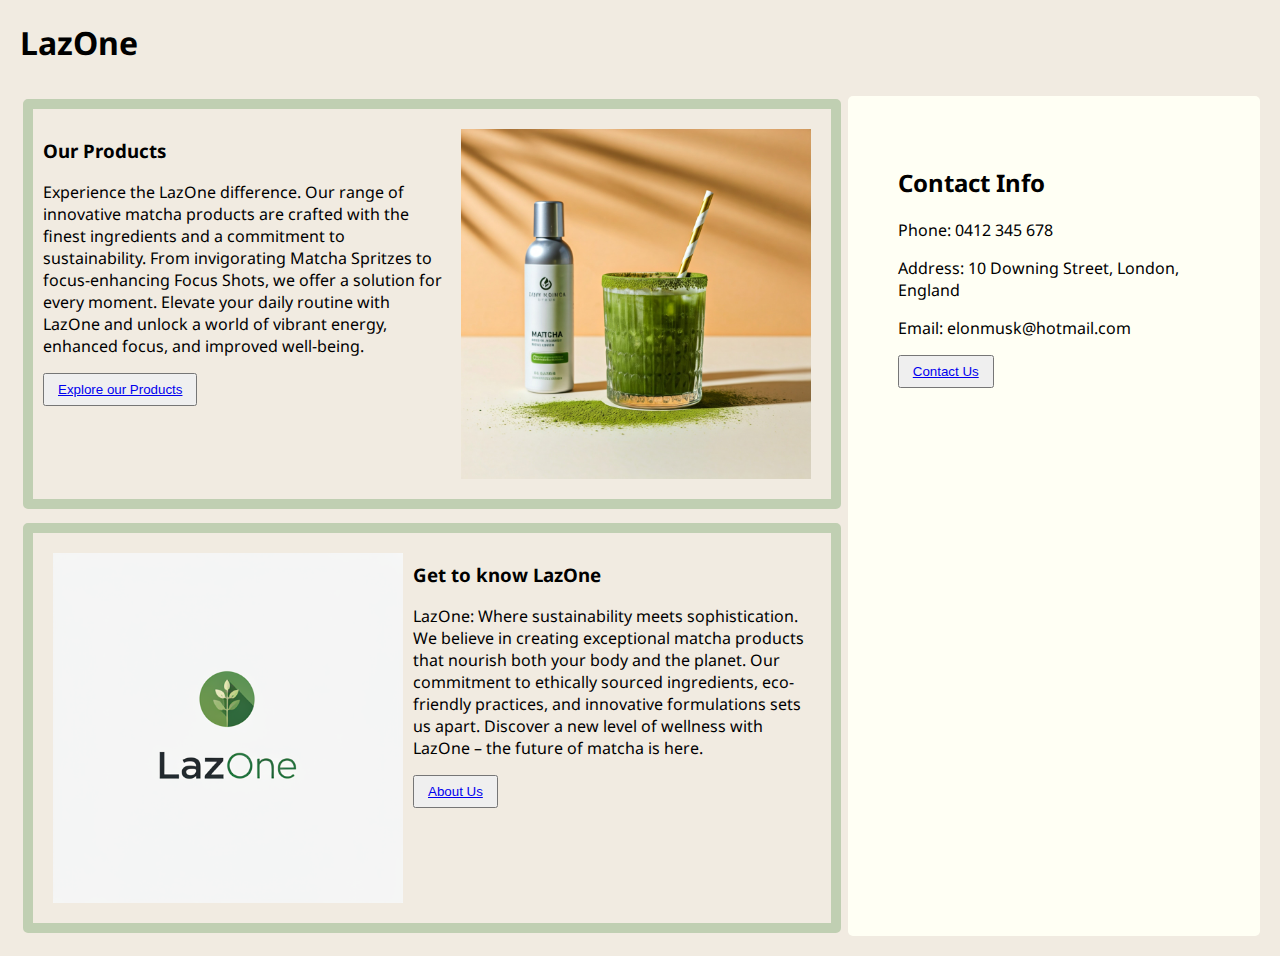
==== index.html @ a0ac6443 "Add files via upload" ====
<!DOCTYPE html>
<html>
    <head>
        <link rel="preconnect" href="https://fonts.googleapis.com">
        <link rel="preconnect" href="https://fonts.gstatic.com" crossorigin>
        <link href="https://fonts.googleapis.com/css2?family=Noto+Sans:ital,wght@0,100..900;1,100..900&display=swap" rel="stylesheet">
        <link rel="stylesheet" href="styles.css">
        <title>LazOne</title>
    </head>
    <body>
        <h1>LazOne</h1>
        <div class="master">
            <table id="info-table">
                <tr>
                    <td class="info-td">
                        <div class="row-item">
                            <div class="info-words">
                                <h3>Our Products</h3>
                                <p>Experience the LazOne difference. Our range of innovative matcha products are crafted with the finest ingredients and a commitment to sustainability. From invigorating Matcha Spritzes to focus-enhancing Focus Shots, we offer a solution for every moment. Elevate your daily routine with LazOne and unlock a world of vibrant energy, enhanced focus, and improved well-being.</p>
                                <button type="button"><a href="./products.html">Explore our Products</a></button>
                            </div>
                            <img src="./images/product1.jpeg" alt="light up globe with a glowing stick socket to put it back in" class="product-img">   
                        </div>
                    </td>
                </tr> 
                <tr>
                    <td class="info-td">
                        <div class="row-item">
                            <img src="./images/logo.png" alt="lazone logo" class="product-img">
                            <div class="info-words">
                                <h3>Get to know LazOne</h3>
                                <p>LazOne: Where sustainability meets sophistication. We believe in creating exceptional matcha products that nourish both your body and the planet. Our commitment to ethically sourced ingredients, eco-friendly practices, and innovative formulations sets us apart. Discover a new level of wellness with LazOne – the future of matcha is here.</p>
                                <button type="button"><a href="./about.html">About Us</a></button>
                            </div>
                        </div>
                    </td>
                    <td></td>
                </tr>
            </table>
            
            <!--make white and to the right of the page take up 20% and have a left thin border of slightly darker brown or green-->
            <div class="contact">
                <h2>Contact Info</h2>
                <p>Phone: 0412 345 678</p>
                <p>Address: 10 Downing Street, London, England</p>
                <p>Email: elonmusk@hotmail.com</p>
                <button type="button"><a href="./about.html">Contact Us</a></button>
            </div>
        </div>
    </body>
</html>
---- styles.css ----
body {
    font-family: "Noto Sans", serif;
    background-color: #f1ebe1;
    margin: 20px;
}

#info-table {
    display: flex;
    align-items: center;
}

.product-img {
    width: 350px;
    height: 350px;
}

.about-img {
    height: 200px;
    width: 200px;
    border: 5px solid #fffff4;
    border-radius: 5px;
}

.product-cell {
    align-items: center;
    justify-content: center; 
    min-width: 400px;
    max-width: 400px;
}

.master {
    display: flex;

}
.info-td {
    align-items: start;

}

.row-item {
    display: flex;
    justify-content: space-around;
    border: 10px solid #c0cfb2; 
    padding: 10px;
    border-radius: 5px;
    margin-top: 10px;
}

img {
    margin: 10px;
}

button {
    padding: 7px 13px;
}
.info-words {
    max-width: 500px;
    
}

.contact {
    background-color: #fffff4;
    padding: 50px;
    border-radius: 5px;
    margin-top: 10px;
}

.master-contact {
    display: flex;
    justify-content: space-between;
}

.row-item {
    display: flex;
}

#message {
    height: fit-content;
    text-align: left; /* Align placeholder text to the left */
    vertical-align: top; /* Ensure placeholder aligns to the top */
}

#contact-info {
    max-width: 50%;
    background-color: #c0cfb2;
    border-radius: 10px;
    padding: 15px;
    margin-top: 10px;
    margin-right: 10px;
    border: 2px solid #fffff4;
}

#form {
    display: inline;
    width: 40%;

}

input, textarea{
    width: 70%;
}


/* how to get space between table columns  */
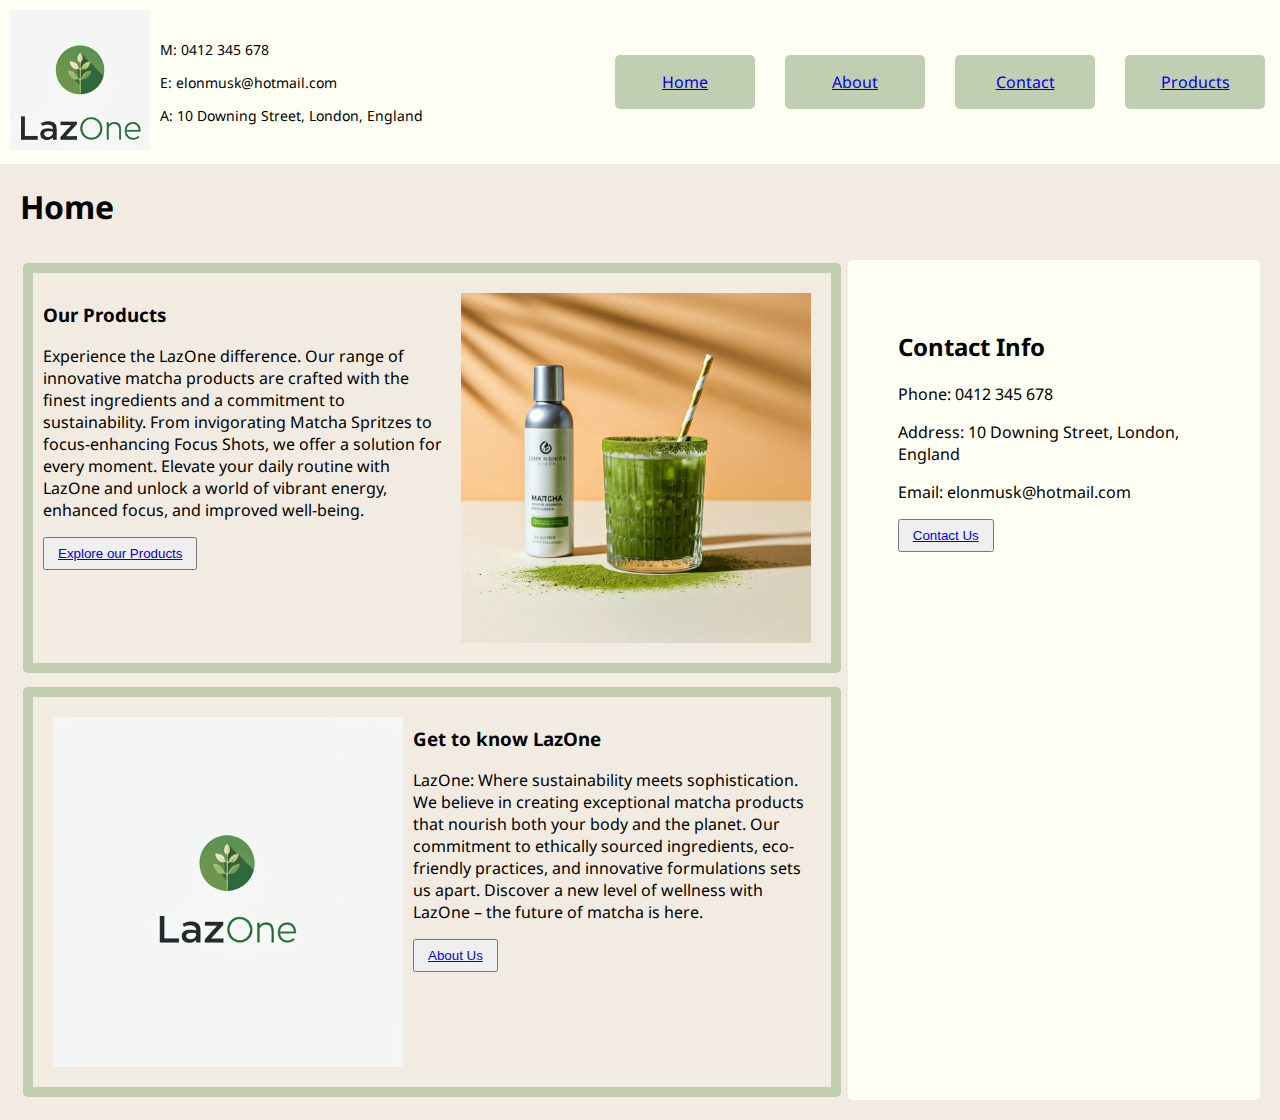
==== commit c4356ec7: "Added nav bar and all reqs" ====
--- a/index.html
+++ b/index.html
@@ -8,7 +8,46 @@
         <title>LazOne</title>
     </head>
     <body>
-        <h1>LazOne</h1>
+        <!--Nav Bar that stays top of page-->
+        <div id="nav-container">
+            <!--logo that takes to home page and add number M: ____ underneath-->
+            <div id="nav-logo">
+                <a href="./index.html">
+                    <img id="nav-img" src="images/logo_zoomed.png">
+                </a>
+                <div id="nav-contacts">
+                    <p>M: 0412 345 678</p>
+                    <p>E: elonmusk@hotmail.com</p>
+                    <p>A: 10 Downing Street, London, England</p>
+                </div>
+                
+            </div>
+            <!--link to each page; home, about, contact, products-->
+            <div id="nav-buttons">
+                <div class="nav-btn">
+                    <p><a href="./index.html">Home</a></p>
+                </div>
+                <div class="nav-btn">
+                    <p><a href="./about.html">About</a></p>
+                </div>
+                <div class="nav-btn">
+                    <p><a href="./contact.html">Contact</a></p>
+                </div>
+                <div class="nav-btn" id="product-btn">
+                    <p><a href="./products.html">Products</a></p> 
+                    <!--products dropdown for each of the type of products that scrolls to that part-->
+                    <!--how to do scrolls & how to make hidden-->
+                    <div id="dropdown">
+                        <a href="./products.html" onclick="openPageWithScroll()">Blends</a>
+                        <a href="./products.html">Spritz</a>
+                        <a href="./products.html">Quick Boosts</a>
+                    </div>
+                </div> 
+            </div>  
+        </div>
+
+        <!--Body-->
+        <h1>Home</h1>
         <div class="master">
             <table id="info-table">
                 <tr>
@@ -44,7 +83,7 @@
                 <p>Phone: 0412 345 678</p>
                 <p>Address: 10 Downing Street, London, England</p>
                 <p>Email: elonmusk@hotmail.com</p>
-                <button type="button"><a href="./about.html">Contact Us</a></button>
+                <button type="button"><a href="./contact.html">Contact Us</a></button>
             </div>
         </div>
     </body>
--- a/styles.css
+++ b/styles.css
@@ -100,5 +100,89 @@
     width: 70%;
 }
 
+#submit-button {
+    margin-top: 10px;
+}
+
+
+#nav-container{
+    margin: -20px -20px 0 -20px;
+    display: flex;
+    justify-content: space-between;
+    background-color: #fffff4;
+    top: 0;
+    /*overflow: hidden; */
+    position: sticky;
+}
+
+#nav-logo{
+    font-size: 14px;
+    display: flex;
+    align-items: center;
+}
+
+#nav-img{
+    width: 140px;
+}
+
+#nav-buttons{
+    display: flex;
+    justify-content: space-evenly;
+}
+
+.nav-btn{
+    background-color: #c0cfb2;
+    position: relative;
+    border-radius: 5px;
+    margin: auto 15px;
+    padding: 0px 20px;
+    width: 100px;
+    text-align: center;
+    /*add on hover change color to have the #c0cfb2 as border and text and #fffff4 as inside */
+
+}
+
+.nav-btn:hover{
+    color: #c0cfb2;
+    border: 3px solid #c0cfb2;
+    background-color: #fffff4;
+}
+
+#product-btn:hover {
+    color: black;
+    background-color: #c0cfb2;
+    border: none;
+}
+
+#dropdown{
+    display: none;
+    position: absolute;
+    border: 3px solid #c0cfb2;
+    background-color: #fffff4;
+    min-width: 140px;
+    box-shadow: 0px 8px 16px 0px rgba(0,0,0,0.2);
+    z-index: 1;
+    top: 100%;
+    left: 0;
+    border-radius: 5px;
+
+}
+
+#dropdown a{
+    float: none;
+    display: block;
+    padding: 10px;
+    border-bottom: 1px solid lightgray;
+    
+
+}
+
+
+/* Show the dropdown menu on hover */
+#product-btn:hover #dropdown {
+    display: block;
+  }
+
+
 
 /* how to get space between table columns  */